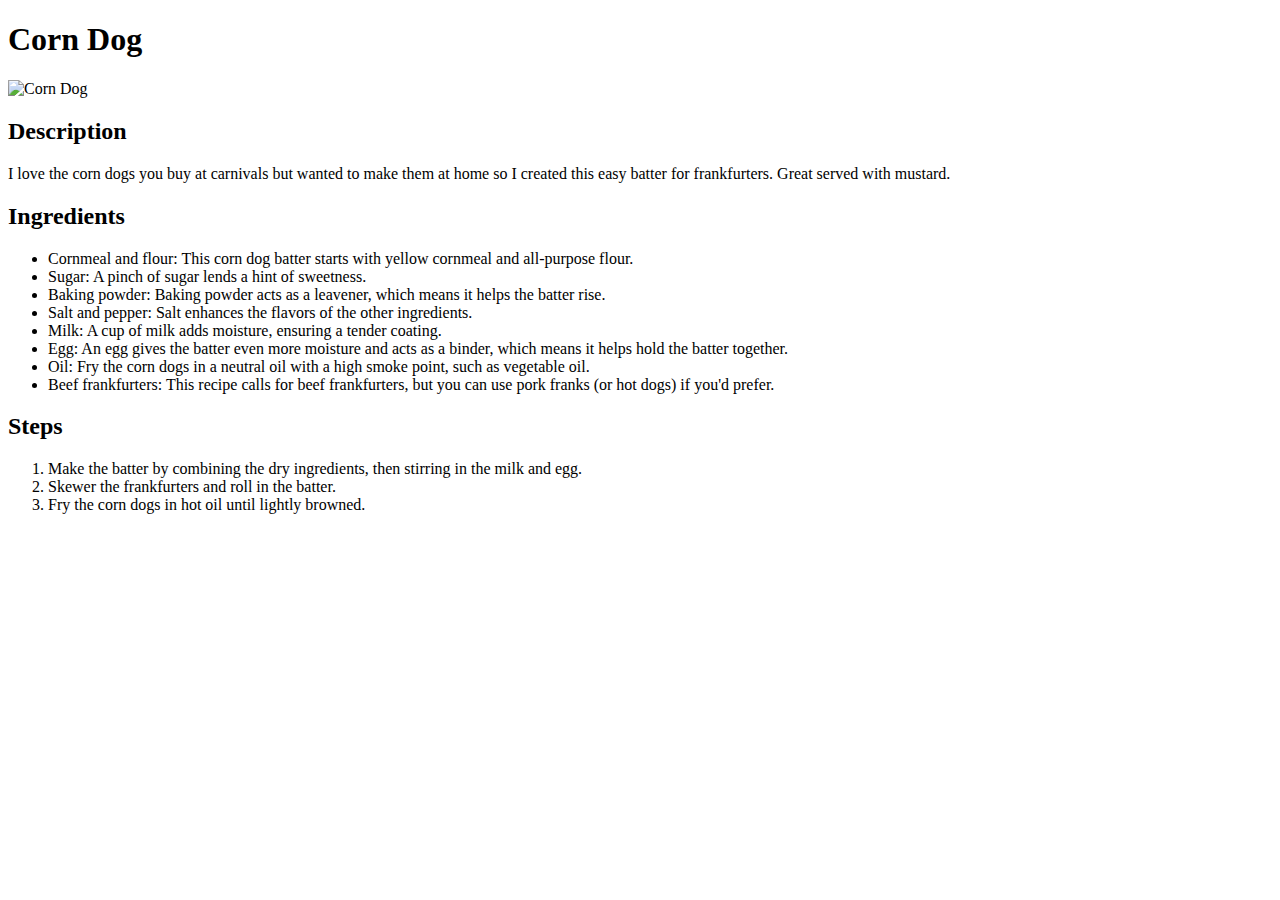
==== recipes/corn-dog.html @ 2e3f7acc "feat: create two new recipe pages" ====
<!DOCTYPE html>
<html lang="en">
  <head>
    <meta charset="utf-8">
    <title>Corn Dog</title>
  </head>
  <body>
    <h1>Corn Dog</h1>
    <img src="../img/corn-dog.webp" alt="Corn Dog" width="150" height="150">
    <h2>Description</h2>
    <p>I love the corn dogs you buy at carnivals but wanted to make them at home so I created this easy batter for frankfurters. Great served with mustard.</p>
    <h2>Ingredients</h2>
    <ul>
      <li>Cornmeal and flour: This corn dog batter starts with yellow cornmeal and all-purpose flour.</li>
      <li>Sugar: A pinch of sugar lends a hint of sweetness.</li>
      <li>Baking powder: Baking powder acts as a leavener, which means it helps the batter rise.</li>
      <li>Salt and pepper: Salt enhances the flavors of the other ingredients.</li>
      <li>Milk: A cup of milk adds moisture, ensuring a tender coating.</li>
      <li>Egg: An egg gives the batter even more moisture and acts as a binder, which means it helps hold the batter together.</li>
      <li>Oil: Fry the corn dogs in a neutral oil with a high smoke point, such as vegetable oil.</li>
      <li>Beef frankfurters: This recipe calls for beef frankfurters, but you can use pork franks (or hot dogs) if you'd prefer.</li>
    </ul>
    <h2>Steps</h2>
    <ol>
      <li>Make the batter by combining the dry ingredients, then stirring in the milk and egg.</li>
      <li>Skewer the frankfurters and roll in the batter.</li>
      <li>Fry the corn dogs in hot oil until lightly browned.</li>
    </ol>
  </body>
</html>
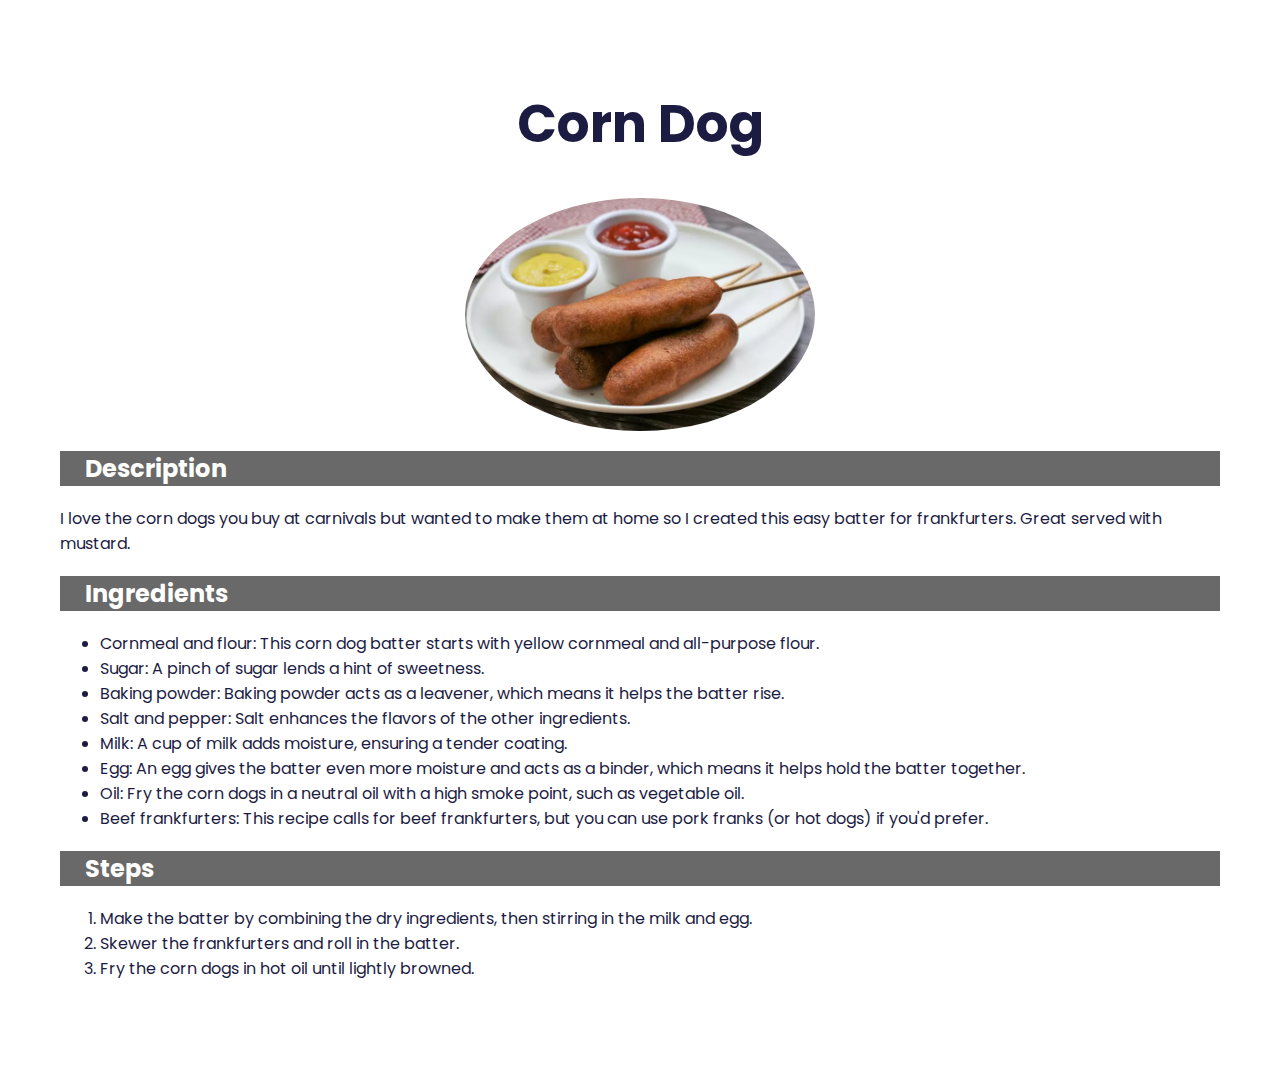
==== commit c536ba0f: "Styled project with external CSS" ====
--- a/recipes/corn-dog.html
+++ b/recipes/corn-dog.html
@@ -3,6 +3,7 @@
   <head>
     <meta charset="utf-8">
     <title>Corn Dog</title>
+    <link rel="stylesheet" type="text/css" href="../css/styles.css">
   </head>
   <body>
     <h1>Corn Dog</h1>
--- a/css/styles.css
+++ b/css/styles.css
@@ -0,0 +1,58 @@
+@import url('https://fonts.googleapis.com/css2?family=Poppins:ital,wght@0,300;0,400;0,500;0,600;0,700;0,800;1,300;1,400;1,500;1,600;1,700;1,800&display=swap');
+
+body {
+  font-family: Poppins, Arial, Verdana;
+  color: #1c1c43;
+  margin: 85px 60px;
+}
+
+h1 {
+  display: block;
+  margin-left: auto;
+  margin-right: auto;
+  font-size: 52px;
+  text-align: center;  
+}
+
+h2 {
+  background-color: dimgray;
+  padding-left: 25px;
+  color: #fff;
+}
+
+img {
+  display: block;
+  margin-left: auto;
+  margin-right: auto;
+  width: 350px;
+  height: auto;
+  border-radius: 50%;
+}
+
+a:link {
+  text-decoration: none;
+  color:#1c1c43;
+  font-size: 16px;
+  font-weight: 500;
+}
+
+a:visited {
+  color:#1c1c43;
+}
+
+a:hover {
+  text-decoration: underline;
+  color:blueviolet;
+}
+
+.homeHero {
+  display: flex;
+  width: 100%;
+  flex-direction:column;
+  align-items: center;
+}
+
+.imgHome {
+  width: 350px;
+  height: 350px;
+}